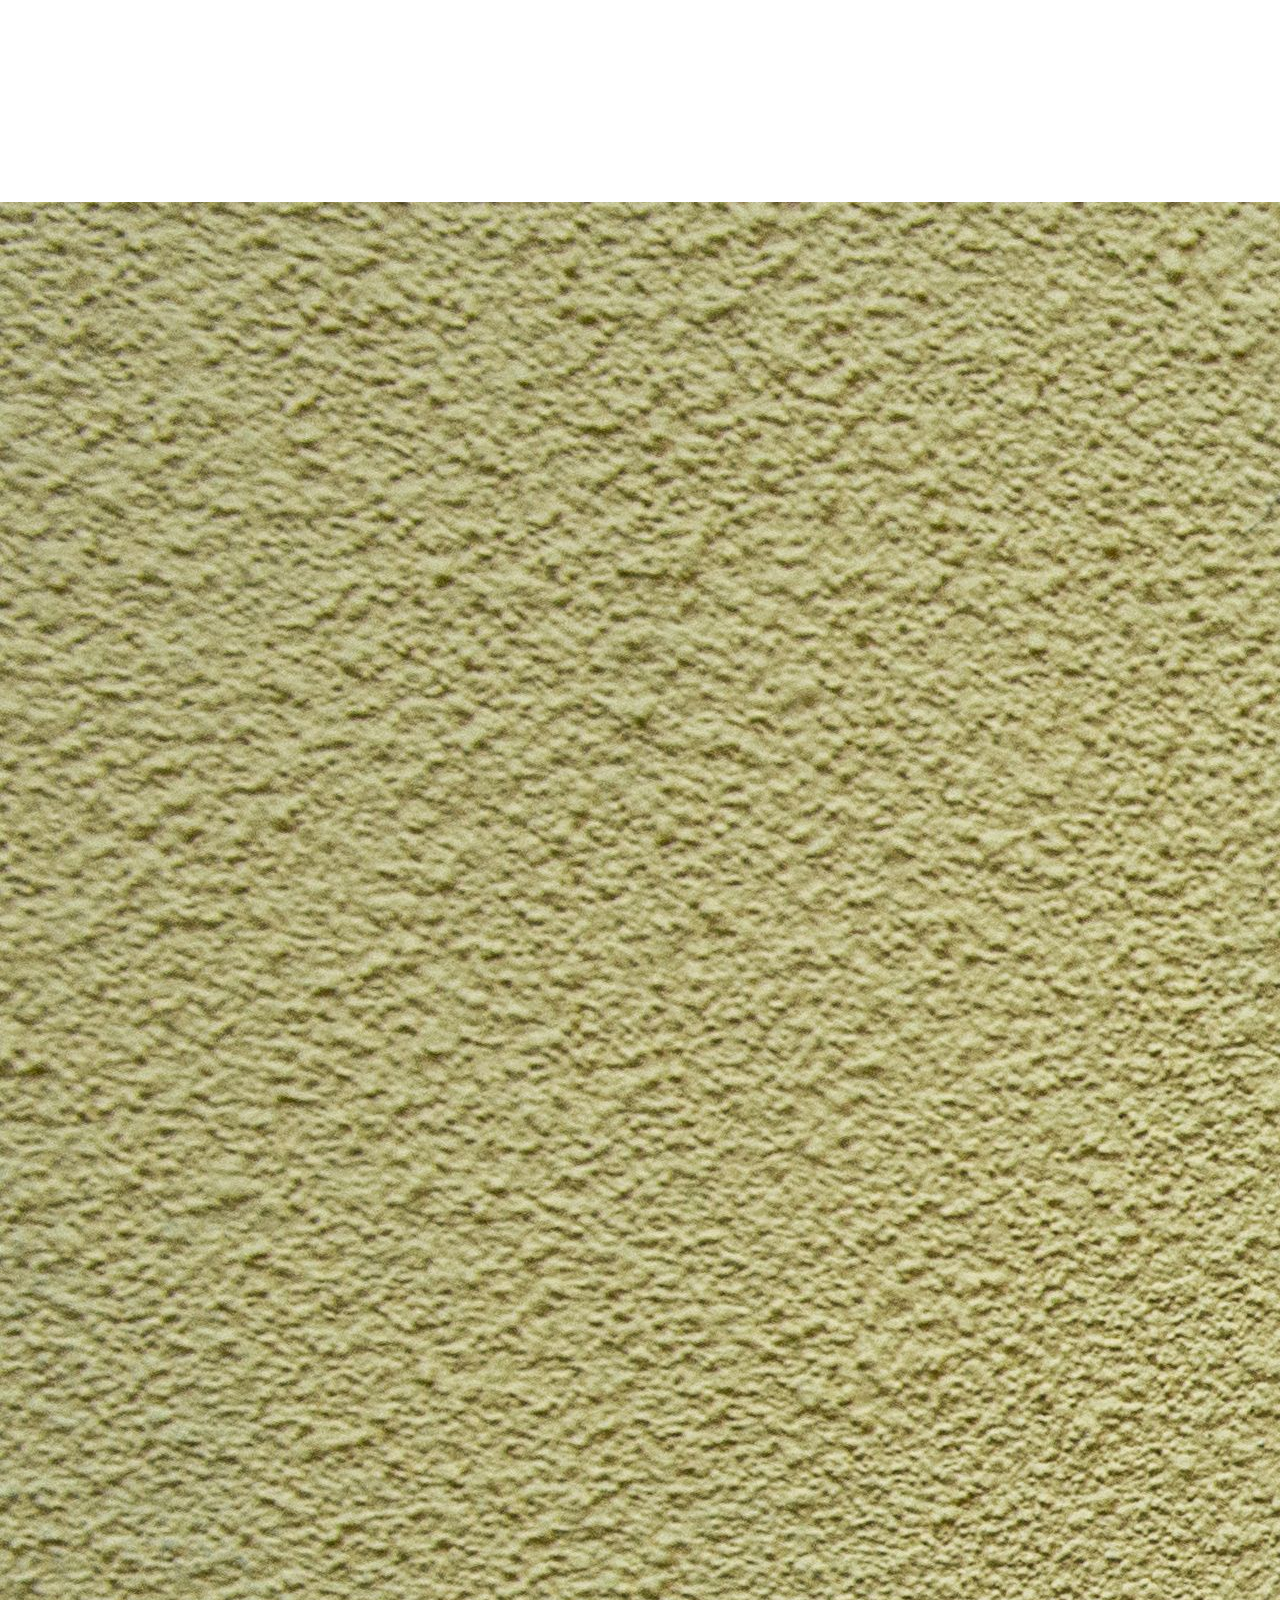
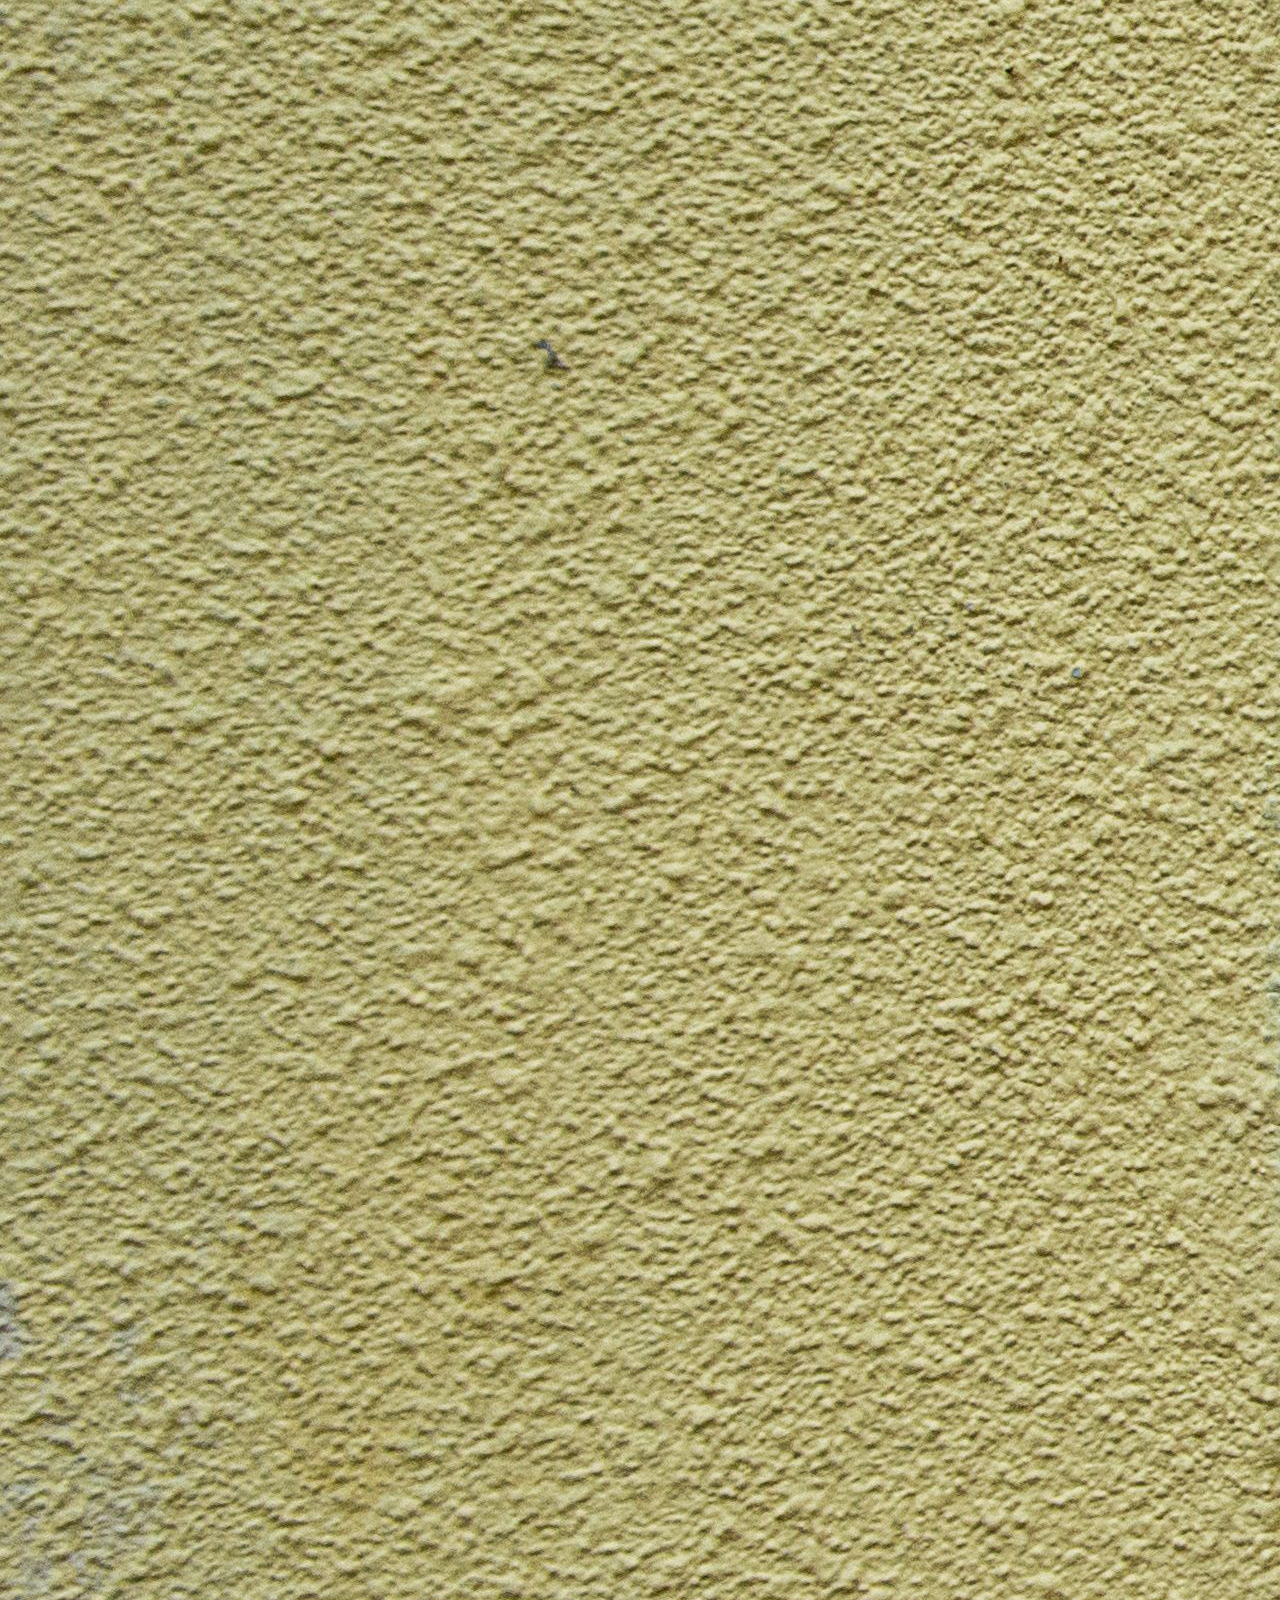
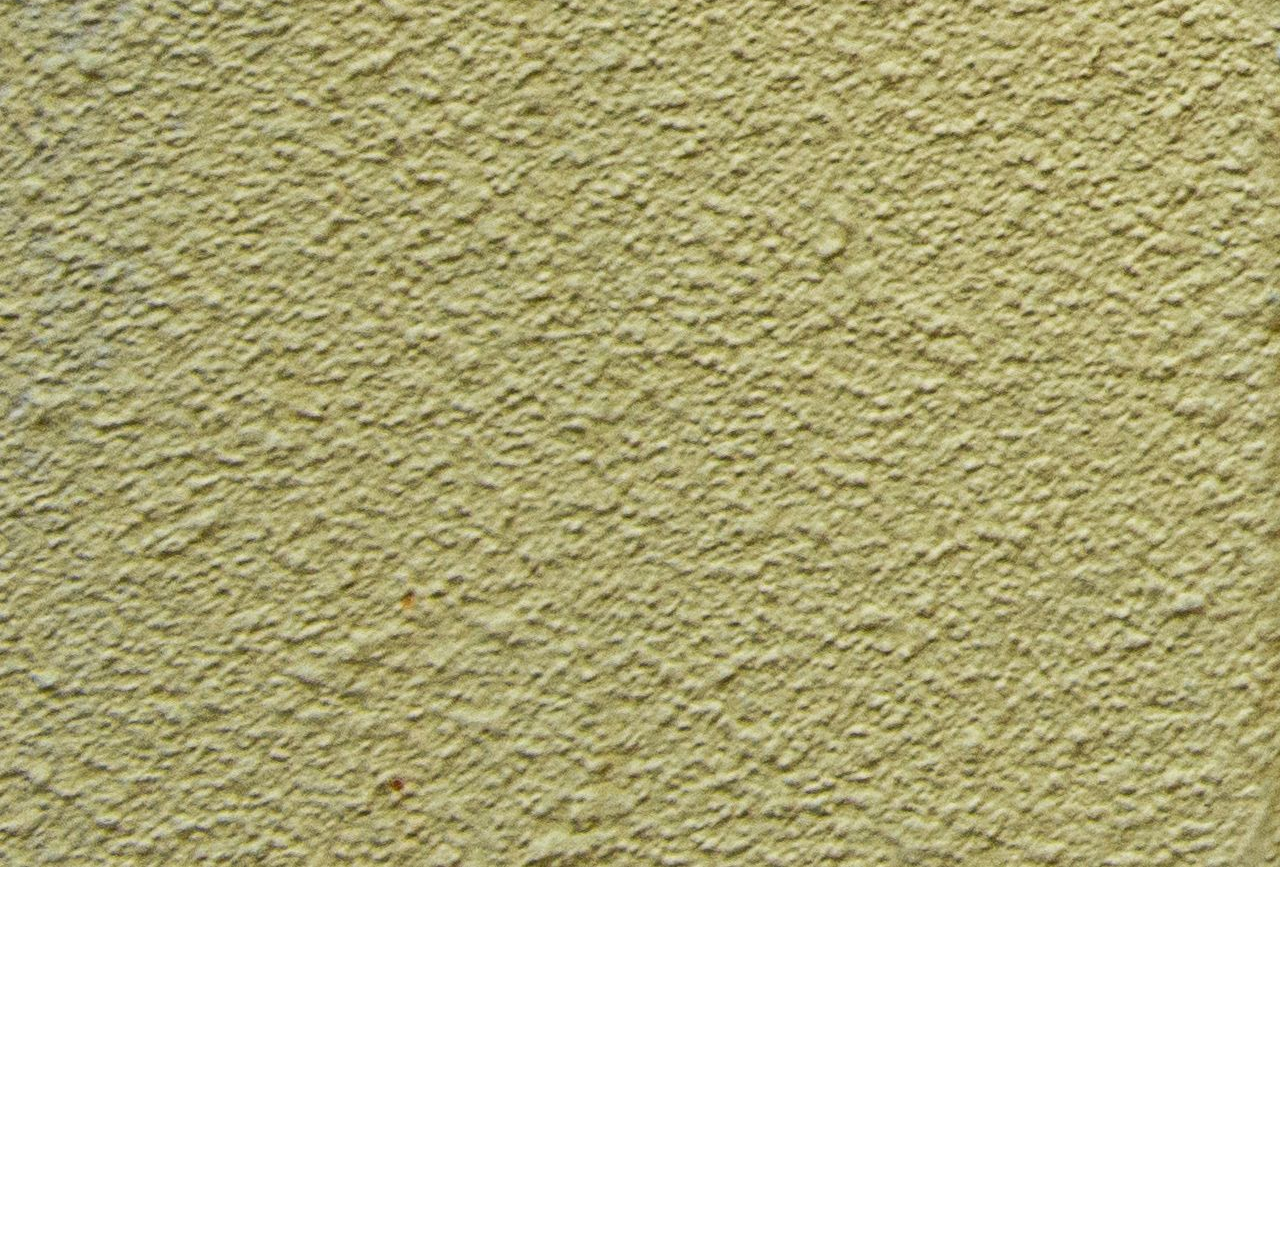
==== About-us/about.html @ ce0587de "Add files via upload" ====
<!DOCTYPE html>
<html lang="ar" dir="rtl">
<head>
  <link rel="stylesheet" href="../Home/style.css">
  <link rel="preconnect" href="https://fonts.googleapis.com">
<link rel="preconnect" href="https://fonts.gstatic.com" crossorigin>
<link href="https://fonts.googleapis.com/css2?family=Cairo:wght@200..1000&display=swap" rel="stylesheet">
  <meta charset="UTF-8">
  <meta name="viewport" content="width=device-width, initial-scale=1.0">
  <title>About - premix</title>
<meta name="description" content="شركة بريميكس لمواد البناء والدهانات الحديثة - متخصصون في توريد وتصنيع الدهانات الأسمنتية والأكريليك ومواد البناء في 6 أكتوبر، الجيزة، مصر. Premix Egypt for modern paints and construction materials.">

<meta name="keywords" content="Premix Egypt, بريميكس مصر, شركة بريميكس, لريميكس, دريميكس, بريميكس, الدهانات, الاسمنت, دهانات اسمنت, دهانات اكريليك, مبني, 6 اكتوبر, جيزة, مصر, موقع عربي, paints, cement, cementitious paints, acrylic paints, construction materials, building, 6th of october, giza, egypt, arabic website">

  
  <meta name="author" content="Premix Egypt">


  <meta property="og:title" content="Premix Egypt - Contact Form">
<meta property="og:description" content="شركة بريميكس لمواد البناء والدهانات الحديثة - 6 أكتوبر، الجيزة، مصر. Modern Paints & Construction Materials.">
  <meta property="og:type" content="website">
  <meta property="og:url" content="https://premixegypt.onrender.com">
</head>
<body>
  <header class="head-section">
    <div class="left-section">
      <nav class="header-nav">
        <a class="premix-anchor" href="../Home/Index.html">بريميكس</a>
      </nav>
    </div>
    <div class="right-section">
      <nav class="header-nav">
        <a href="../Home/Index.html">الرئيسية</a>
        <a href="../About-us/about.html" class="active">عن بريميكس</a>
        <a href="../Contact us/contact-us.html">تواصل معنا</a>
      </nav>
    </div>
  </header>
  <main>
    <section>
      <figure class="about-us-figure">
      <figcaption>
      <p class="about-title">عن بريميكس ايجيبت</p>
      <p class="about-caption">تأسست شركة بريمكس إيجيبت في عام 2005 كشركة توصية
 بسيطة رائدة في مجال تصنيع مواد البناء والدهانات المتطورة.
      </p>
      <p class="about-caption">
 على مدار ما يقرب من عشرين عاماً، التزمت الشركة بتقديم أعلى معايير الجودة والابتكار في سوق مواد البناء 
المصري والإقليمي.
      </p>
      <p class="about-caption">
نحن نتميز بتقديم حلول متكاملة تشمل تصنيع وتوريد المنتجات الأسمنتية سابقة الخلط، بالإضافة إلى الدهانات المائية الأكريليك عالية الجودة والمناسبة للتطبيقات الداخلية والخارجية.</p>
      </figcaption>
      <img src="pexels-about-us-background.jpg" class="about-us-background" alt="صورة لمبني اصفر مع ماسورة">
      </figure>
    </section>

        <section>
      <figure class="our-vision-figure">
      <figcaption>
      <p class="our-vision-title">رؤيتنا</p>
      <p class="our-vision-caption">
        أن نكون الشريك الأكثر إلهامًا وموثوقية في قطاع مواد البناء والدهانات، 
من خلال تطوير منتجات مستدامة ومتطورة تساهم في بناء مستقبل المعمار المصري الحديث وتلبي أقصى تطلعات عملائنا.
      </p>
      </figcaption>
      </figure>
    </section>

    <section>
      <figure class="our-message-figure">
      <figcaption>
      <p class="our-message-title">رسالتنا</p>
      <p class="our-message-caption">
        تقديم منتجات حلول بناء ودهانات تتميز بأعلى درجات الكفاءة والمتانة، مع الالتزام التام بالمعايير القياسية العالمية والمحلية، لدعم المشاريع القومية والعمرانية وتوفير قيمة مضافة لكل شريك ونشاط نتعامل معه.

      </p>
      </figcaption>
      </figure>
    </section>


  </main>
  <footer>
  <section class="section-container">
    <section class="footer-number">
      <p class="number-p">الرقم</p>
      <a class="number" href="tel:01011321637">01011321637</a>
      <a class="number" href="tel:01011242465">01011242465</a>
    </section>
    
        <section class="footer-link">
      <p class="link-p">الروابط</p>
      <a href="../About-us/about.html">تواصل معنا</a>
      <a href="../About-us/about.html">عن بريميكس</a>
    </section>
  </section>
  <p class="copyright-p">جميع الحقوق محفوظة @ 2026</p>
</footer>
</body>
</html>
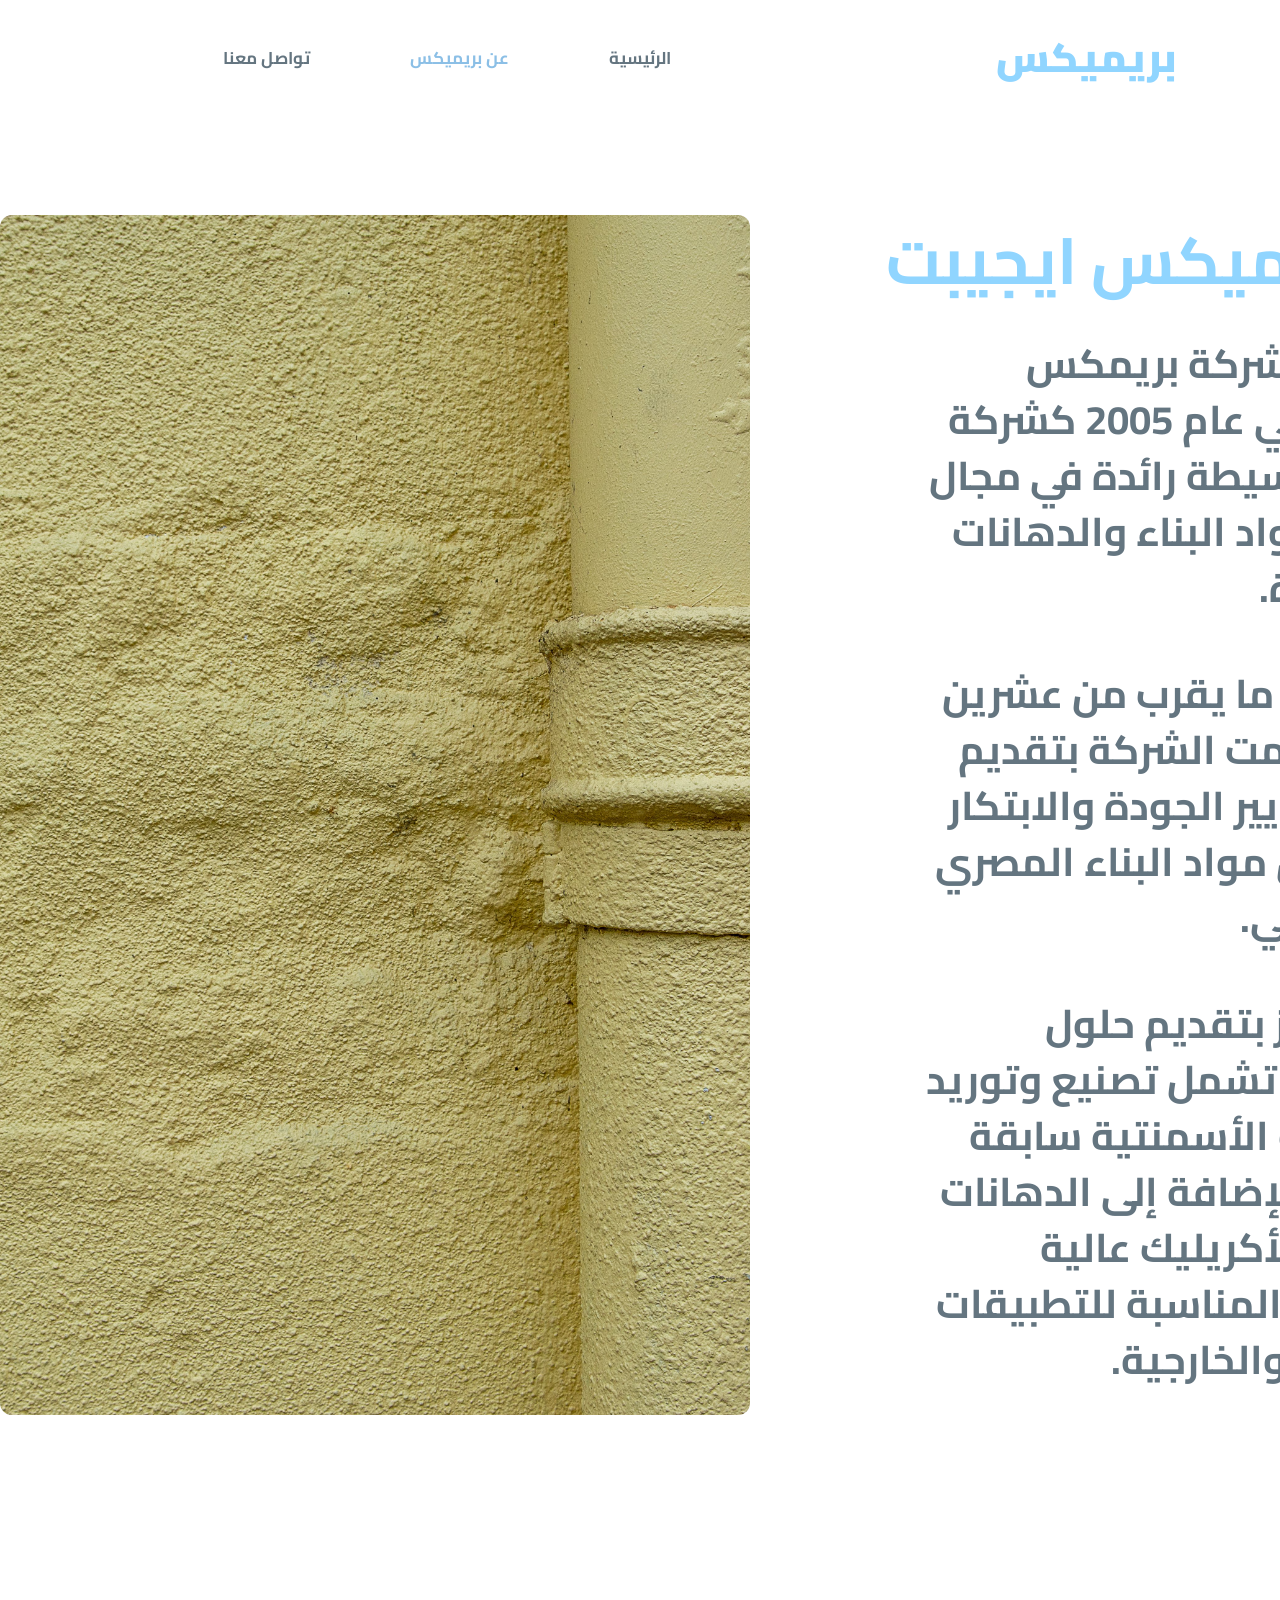
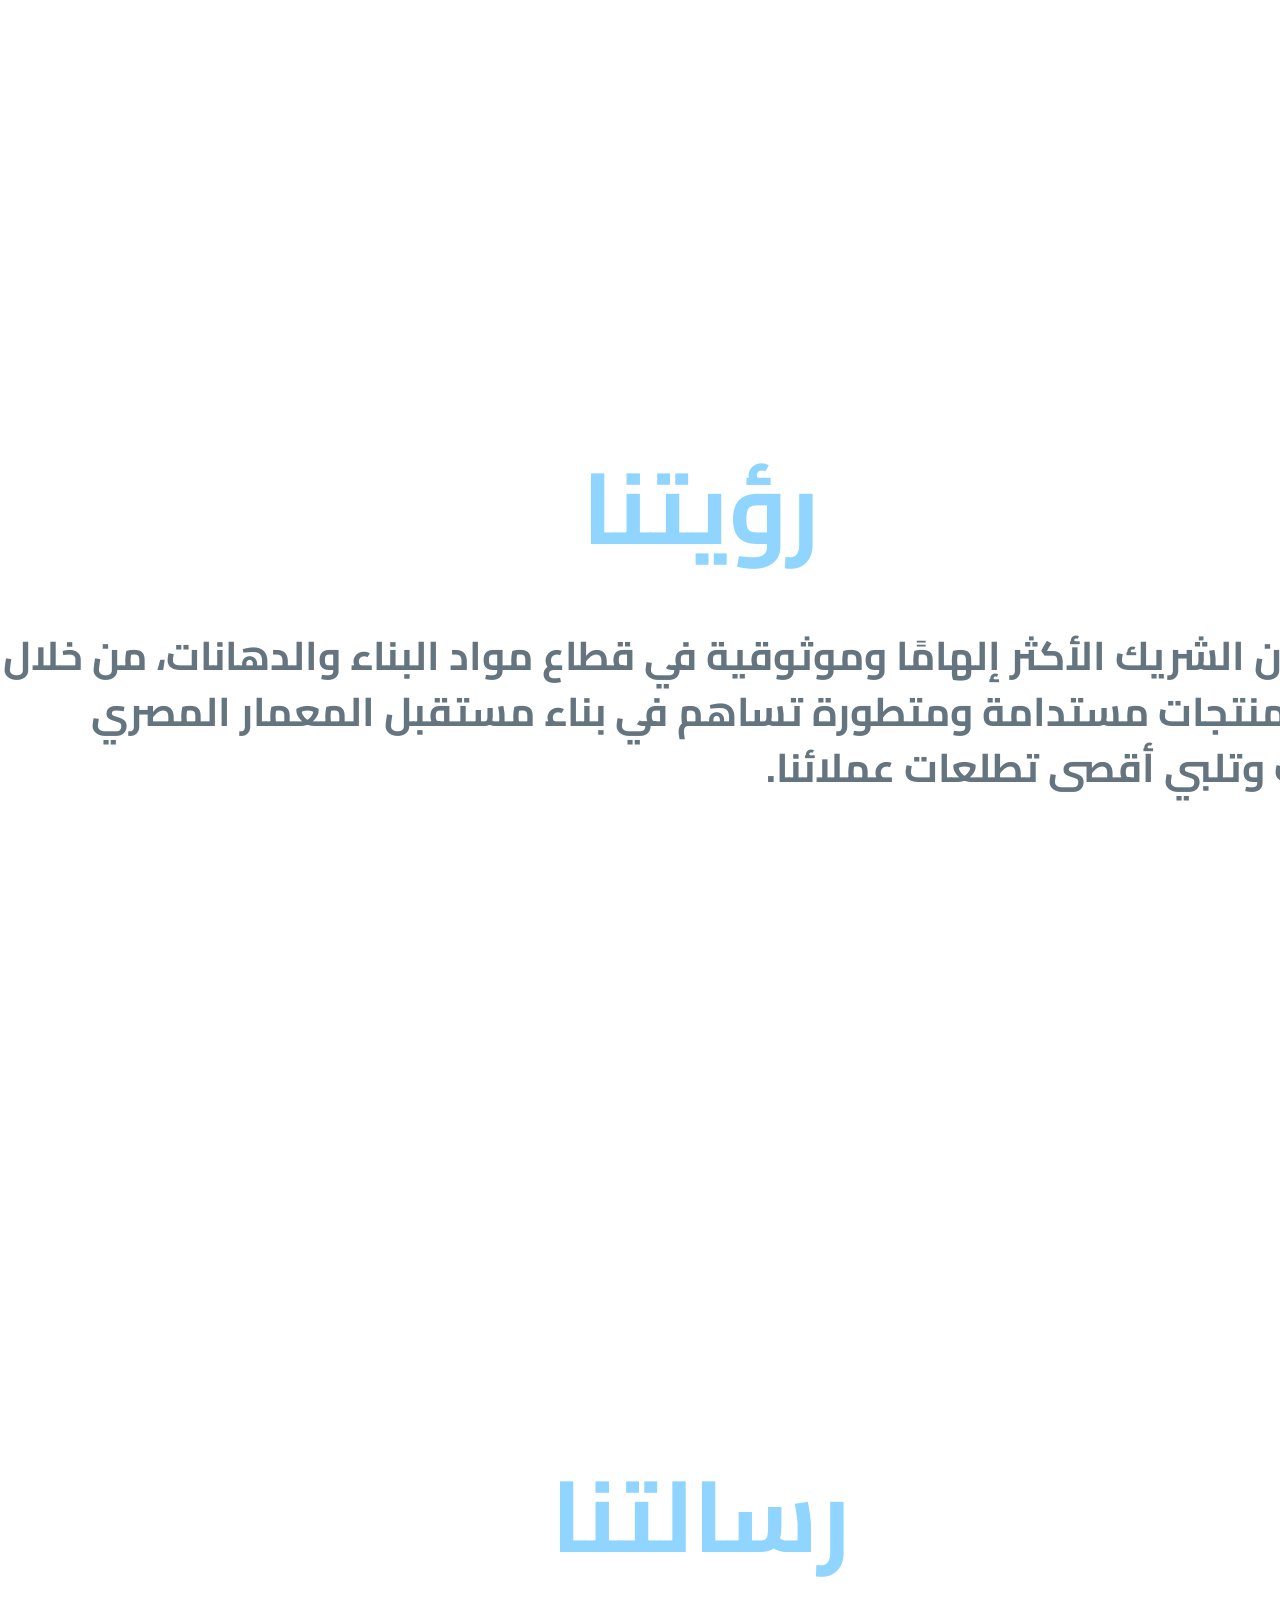
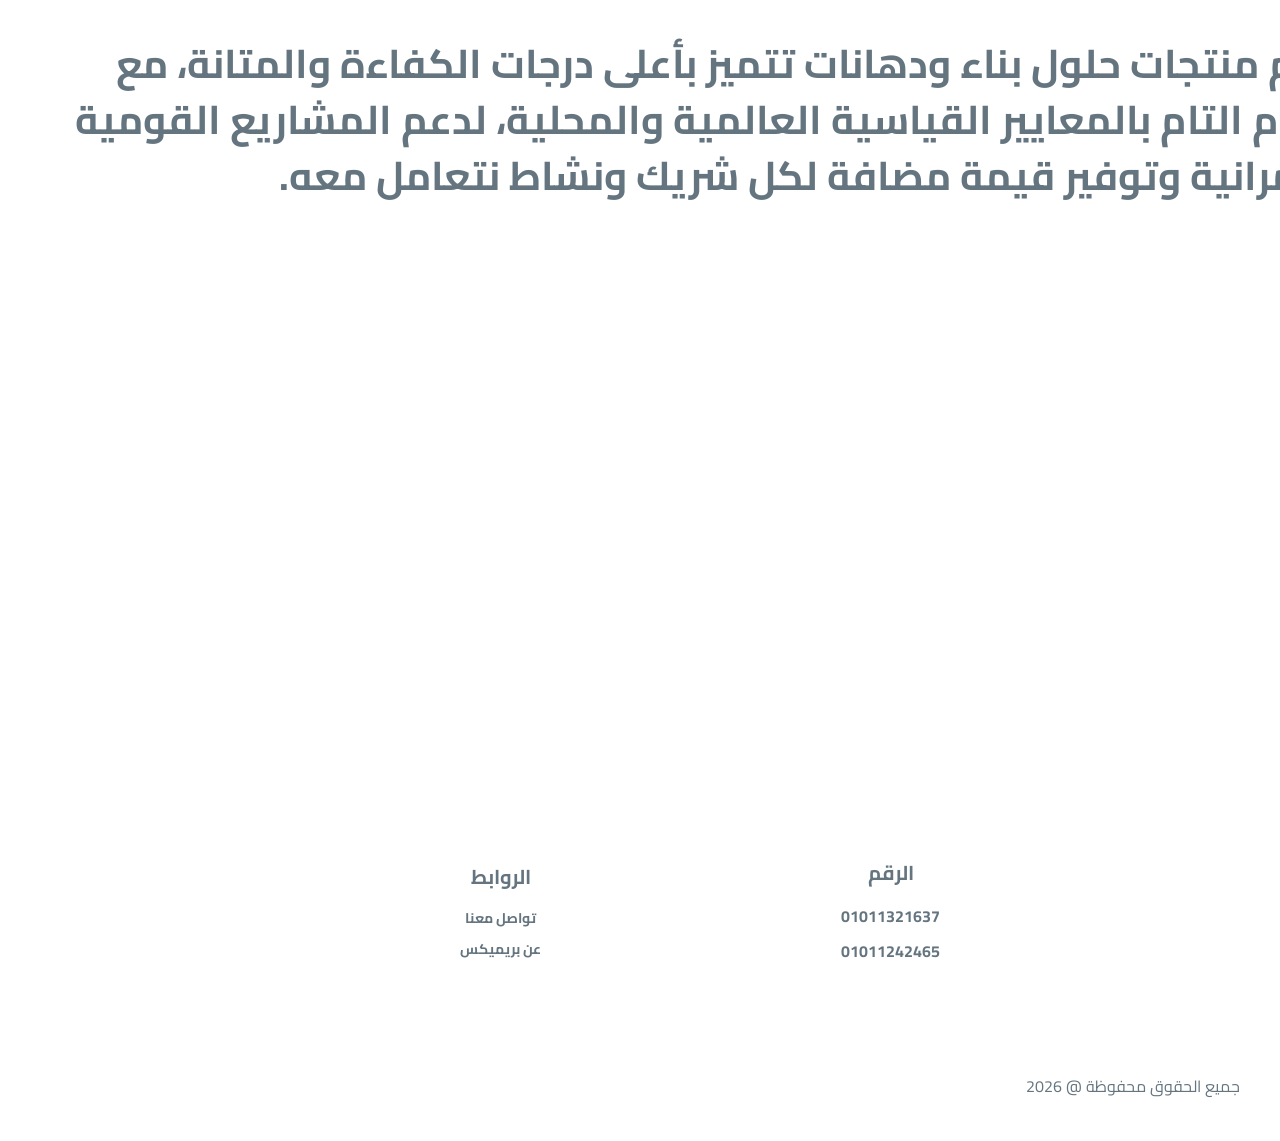
==== commit 3489061f: "Fix HTML encoding issues in about.html" ====
--- a/About-us/about.html
+++ b/About-us/about.html
@@ -1,7 +1,7 @@
 <!DOCTYPE html>
 <html lang="ar" dir="rtl">
 <head>
-  <link rel="stylesheet" href="../Home/style.css">
+  <link rel="stylesheet" href="../style.css">
   <link rel="preconnect" href="https://fonts.googleapis.com">
 <link rel="preconnect" href="https://fonts.gstatic.com" crossorigin>
 <link href="https://fonts.googleapis.com/css2?family=Cairo:wght@200..1000&display=swap" rel="stylesheet">
--- a/style.css
+++ b/style.css
@@ -0,0 +1,355 @@
+body{
+  margin: 0;
+  padding: 0;
+font-family: cairo;
+}
+
+*{
+  margin: 0;
+  padding: 0;
+  box-sizing: border-box;
+}
+
+.head-section{
+  width: 100%;
+  min-width: 800px;
+  display: flex;
+  flex-direction: row;
+  justify-content: space-around;
+  align-items: center;
+  padding-top: 20px;
+  padding-bottom: 20px;
+}
+
+.header-nav{
+  display: flex;
+  flex-direction: row;
+  gap: 100px;
+}
+
+a{
+color:   #647580; 
+text-decoration: none;
+font-size: 17px;
+font-weight: bold;
+}
+
+a:hover{
+ opacity: 0.7;
+}
+
+.active{
+   color: #8BBFE6;
+}
+
+.premix-anchor{
+  color: #90D5FF;
+  font-weight: 900;
+  font-size: 40px;
+}
+
+main{
+  display: flex;
+  flex-direction: column;
+}
+
+.top-title{
+  margin-top: 100px;
+  display: flex;
+  flex-direction: column;
+  align-items: center;
+  justify-content: center;
+  color: #647580;
+  gap: 20px;
+}
+
+.top-text{
+  font-weight: bold;
+  font-size: 50px;
+}
+
+.middle-text{
+  font-weight: 500;
+  font-size: 30px;
+  margin-bottom: 100px;
+}
+
+.bottom-text{
+  font-size: 60px;
+  font-weight: bold;
+  margin-bottom: 50px;
+}
+
+.card-section{
+  display: grid;
+  row-gap: 100px;
+
+}
+
+.card-section img {
+  min-width: 250px;
+  min-height: 250px;
+  object-fit: cover;
+  width: 750px;
+  height: 500px;
+  border-radius: 12px;
+}
+
+figure{
+  margin: 0;
+  padding: 0;
+  display: flex;
+  flex-direction: row;
+  align-items: center;
+  justify-content: center;
+  gap: 200px;
+  
+}
+
+
+figcaption{
+  display: flex;
+  flex-direction: column;
+  justify-content: center;
+  align-items: center;
+  margin: 0;
+  color: #647580;
+  width: 450px;
+  height: auto;
+  font-size:  64px;
+  font-weight: bold;
+  line-height: 1.4;
+
+}
+  
+.whatsapp-link{
+display: flex;
+flex-direction: row;
+align-items: center;
+justify-content: center;
+font-size: 40px;
+margin-top: 450px;
+margin-bottom: 100px;
+background-color: white;
+cursor: pointer;
+}
+
+
+.whatsapp-icon{
+  display: flex;
+flex-direction: row;
+align-items: center;
+justify-content: center;
+  width: 75px;
+  height: 75px;
+  object-fit: cover;
+  border-radius: 2px;
+  margin-left: 10px;
+}
+
+.section-container{
+  display: flex;
+  flex-direction: row;
+  align-items: center;
+  justify-content: center;
+  margin-top: 100px;
+  gap: 300px;
+  margin-bottom: 100px;
+}
+
+.footer-link, .footer-number{
+  display: flex;
+  flex-direction: column;
+  align-items: center;
+}
+
+.link-p , .number-p{
+  margin-bottom: 10px;
+  font-weight: bold;
+  font-size: 20px;
+}
+
+footer p {
+  font-size: 16px;
+  
+  color: #647580;
+}
+
+footer a {
+  text-decoration: none;
+  font-size: 14px;
+  margin-bottom: 5px;
+}
+
+.number{
+  margin-bottom: 5px;
+  font-size: 16px;
+  font-weight: 700;
+}
+
+.copyright-p{
+  color: #647580;
+  display: flex;
+  flex-direction: row;
+  align-items: center; 
+  margin-right: 100px;     
+  margin-left: 0;          
+  margin-bottom: 40px
+}
+
+.about-us-background{
+  width: 750px;
+  height: 1200px;
+  object-fit: cover;
+  margin-top: 100px;
+  display: flex;
+  align-items: center;
+  color: #647580;
+  border-radius: 12px;
+}
+
+
+
+.about-title, .our-vision-title, .our-message-title{
+  display: flex;
+  align-items: center;
+  justify-content: center;
+  margin-top: 100px;
+  color: #90D5FF;
+  font-size: 65px;
+  width: 700px;
+  margin-bottom: 30px;
+}
+
+.our-vision-title, .our-message-title {
+  font-size: 100px;
+  margin-bottom: 50px;
+}
+
+.about-us-figure, .our-vision-figure, .our-message-figure{
+  display: flex;
+  align-items: start;
+  justify-content: center;
+  margin-bottom: 500px;
+}
+
+.about-caption{
+  display: flex;
+  align-items: center;
+  justify-content: center;
+  color: #647580;
+ width: 519px;
+  font-size: 40px;
+  font-weight: bold;
+  margin-bottom: 50px;
+}
+
+.our-vision-caption{
+  display: flex;
+  align-items: center;
+  justify-content: center;
+  color: #647580;
+  width: 1394px;
+  font-size: 40px;
+  font-weight: bold;
+  margin-bottom: 50px;
+}
+
+.our-message-caption{
+  display: flex;
+  align-items: center;
+  justify-content: center;
+  color: #647580;
+  width: 1350px;
+  font-size: 40px;
+  font-weight: bold;
+  margin-bottom: 50px;
+}
+
+.contact-us-section{
+  display: flex;
+  flex-direction: column;
+  align-items: center;
+  justify-content: center;
+}
+
+.contact-us-title{
+  margin-top: 250px;
+  color: #90D5FF;
+  font-weight: 700;
+  font-size: 100px;
+  width: 700px;
+  margin-bottom: 50px;
+}
+
+.name-input, .email-input{
+  font-size: 30px;
+  font-family: cairo;
+  font-weight: bold;
+  color: #647580;
+  border-color: #647580;
+  border-width: 2px;
+  border-style: solid;
+  width: 1305px;
+  height: 90px;
+  padding-right: 50px;
+}
+
+.form-section{
+  display: flex;
+  flex-direction: column;
+  align-items: center;
+  justify-content: center;
+  gap: 50px;
+}
+
+.subject-input{
+  font-size: 30px;
+  font-family: cairo;
+  font-weight: bold;
+  color: #647580;
+  border-color: #647580;
+  border-width: 2px;
+  border-style: solid;
+  width: 1305px;
+  padding-top: 15px;
+  padding-right: 50px;
+  padding-bottom: 500px;
+}
+
+.submit-button{
+  font-size: 30px;
+  font-family: cairo;
+  font-weight: bold;
+  border: none;
+  border-radius: 10px;
+  color: white;
+  background-color: #647580;
+  width: 300px;
+  height: 65px;
+  cursor: pointer;
+}
+
+.submit-button:hover{
+  opacity: 0.8;
+}
+
+.submit-button:active{
+  opacity: 0.5;
+}
+
+.is-hidden{
+  display: none;
+}
+
+.is-visible{
+  display: block;
+  color: #647580;
+  font-size: 30px;
+  font-weight: bold;
+}
+
+.is-disabled {
+  cursor: not-allowed;
+  pointer-events: none; /* يمنع أي كليكات نهائياً */
+}
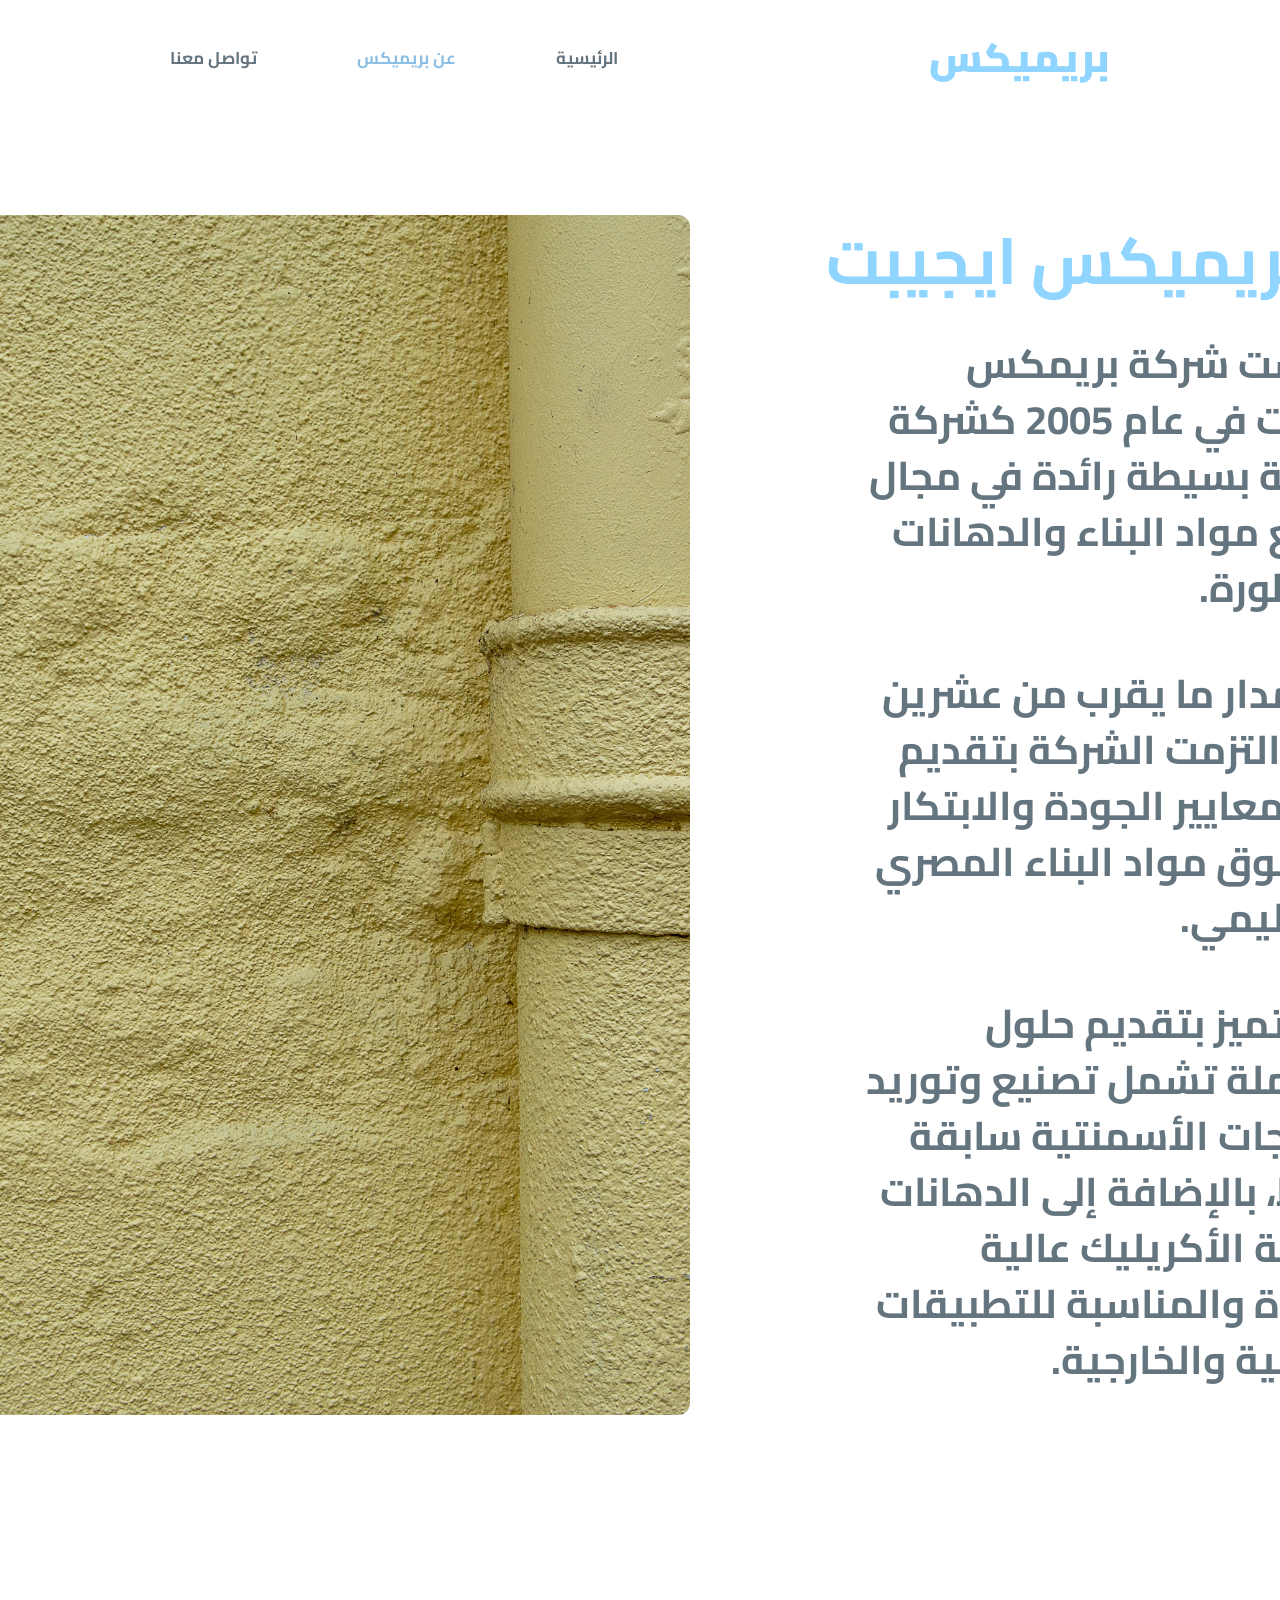
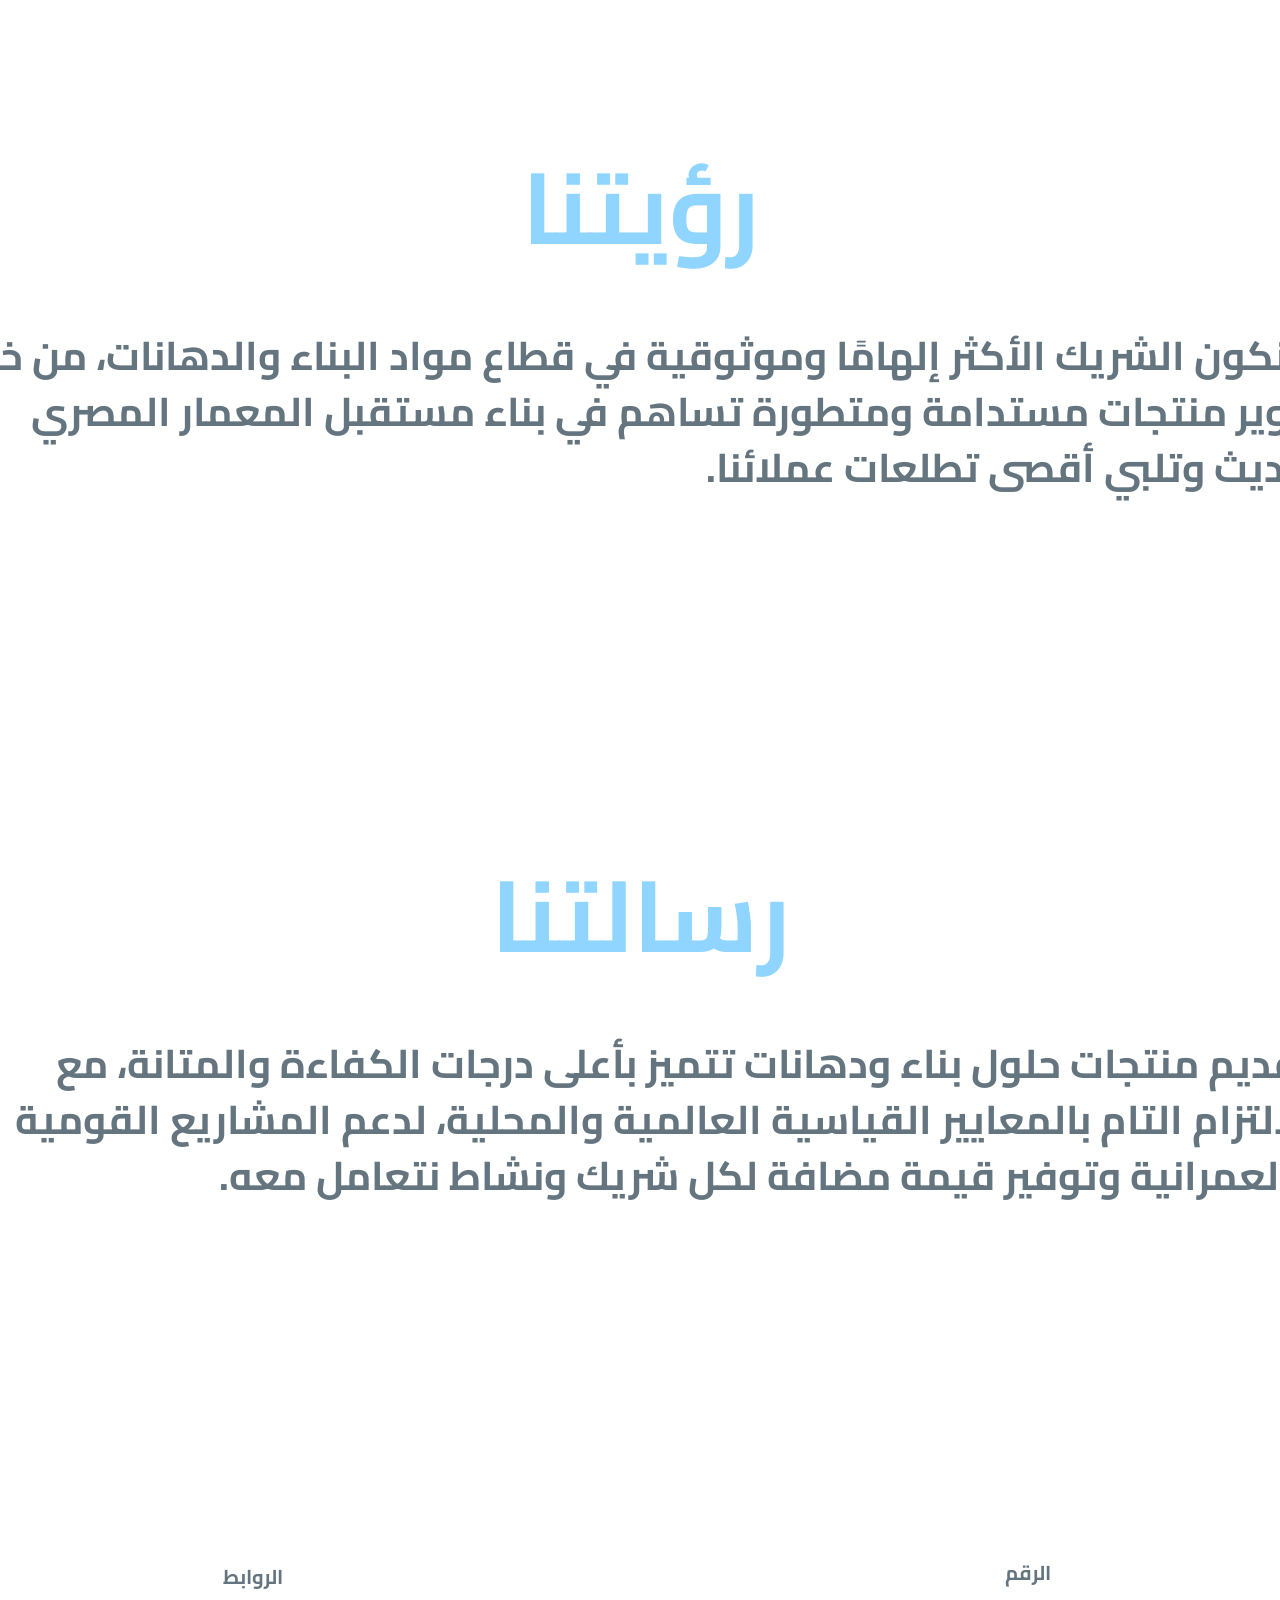
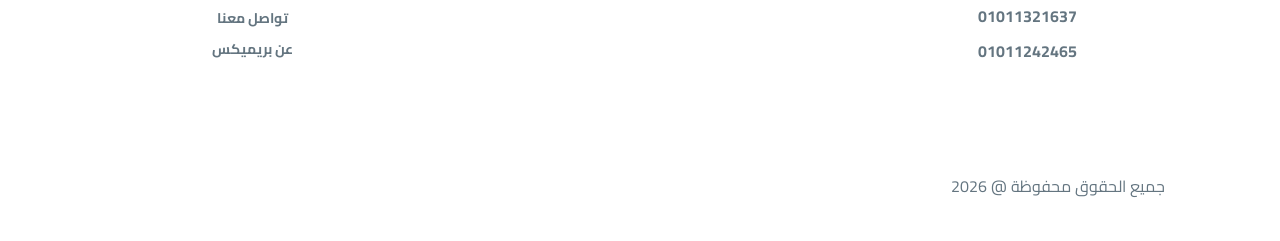
==== commit 4dedaf6d: "Add files via upload" ====
--- a/About-us/about.html
+++ b/About-us/about.html
@@ -25,15 +25,32 @@
   <header class="head-section">
     <div class="left-section">
       <nav class="header-nav">
-        <a class="premix-anchor" href="../Home/Index.html">بريميكس</a>
+        <a class="premix-anchor" href="../index.html">بريميكس</a>
       </nav>
     </div>
     <div class="right-section">
-      <nav class="header-nav">
-        <a href="../Home/Index.html">الرئيسية</a>
-        <a href="../About-us/about.html" class="active">عن بريميكس</a>
+      <nav class="headers-link">
+        <a href="../index.html">الرئيسية</a>
+        <a href="about.html" class="active">عن بريميكس</a>
         <a href="../Contact us/contact-us.html">تواصل معنا</a>
       </nav>
+
+      <nav class="hamburger-link">
+        <button class="hamburger-btn js-hamburger-btn">
+        <img class="hamburger-icon" src="../hamburger-menu.png">
+        </button>
+        </nav>
+      <nav class="sidebar js-sidebar">
+        <div class="close-section">
+        <button class="close-btn js-close-btn">&times;</button>
+        </div>
+        <div class="links-section">
+        <a href="../index.html">الرئيسية</a>
+        <a href="about.html" class="active">عن بريميكس</a>
+        <a href="../Contact us/contact-us.html">تواصل معنا</a>
+        </div>
+      </nav>
+
     </div>
   </header>
   <main>
@@ -91,12 +108,13 @@
     
         <section class="footer-link">
       <p class="link-p">الروابط</p>
-      <a href="../About-us/about.html">تواصل معنا</a>
-      <a href="../About-us/about.html">عن بريميكس</a>
+      <a href="../Contact us/contact-us.html">تواصل معنا</a>
+      <a href="about.html">عن بريميكس</a>
     </section>
   </section>
   <p class="copyright-p">جميع الحقوق محفوظة @ 2026</p>
 </footer>
+<script src="../toggle-menu.js"></script>
 </body>
 </html>
 
--- a/style.css
+++ b/style.css
@@ -4,12 +4,52 @@
 font-family: cairo;
 }
 
+html, body {
+max-width: 100%;
+overflow-x: hidden;
+margin: 0;
+padding: 0;
+}
+
+body {
+padding-left: 15px;
+padding-right: 15px;
+}
 *{
   margin: 0;
   padding: 0;
   box-sizing: border-box;
 }
 
+img {
+  max-width: 100%;
+  height: auto;
+  display: block;
+}
+
+header, section, footer{
+  width: 100%;
+  max-width: auto;
+  margin-left: auto;
+  margin-right: auto;
+}
+
+.right-section {
+  display: flex;
+  flex-direction: row;
+  align-items: center;
+  gap: 50px;
+  
+}
+
+
+.headers-link {
+  margin: 0;
+  display: flex;
+  flex-direction: row;
+  align-items: center;
+  gap: 100px;
+}
 .head-section{
   width: 100%;
   min-width: 800px;
@@ -20,6 +60,7 @@
   padding-top: 20px;
   padding-bottom: 20px;
 }
+
 
 .header-nav{
   display: flex;
@@ -88,6 +129,7 @@
 
 .card-section img {
   min-width: 250px;
+  max-width: 100%;
   min-height: 250px;
   object-fit: cover;
   width: 750px;
@@ -230,7 +272,7 @@
   display: flex;
   align-items: start;
   justify-content: center;
-  margin-bottom: 500px;
+  margin-bottom: 200px;
 }
 
 .about-caption{
@@ -352,4 +394,248 @@
 .is-disabled {
   cursor: not-allowed;
   pointer-events: none; /* يمنع أي كليكات نهائياً */
+}
+
+.hamburger-link{
+  display: none;
+}
+
+.hamburger-icon{
+  display: none;
+}
+
+.sidebar{
+  display: none;
+}
+
+@media (max-width: 768px) {
+    
+    /* 1. إخفاء لينكات الكمبيوتر تماماً على الموبايل */
+    .headers-link {
+        display: none !important;
+    }
+
+    /* 2. إظهار زرار الهامبرغر */
+    .hamburger-link {
+        display: block !important;
+    }
+
+    .hamburger-icon {
+        display: block !important;
+        width: 25px;
+        height: 25px;
+    }
+
+
+    .sidebar {
+      display: flex;
+      flex-direction: row;
+      gap: 50px;
+      justify-content: center;
+        position: fixed;
+        top: 0;
+        right: 0px;
+        width: 260px;
+        height: 400px;
+        background-color: #ffffff;
+        box-shadow: -5px 0 15px rgba(0, 0, 0, 0.1);
+        display: flex;
+        flex-direction: column;
+        padding: 80px 20px;
+        gap: 20px;
+        z-index: 1000;
+        
+        /* السحر هنا: استخفاء السايدبار بره الشاشة حتى يتم فتحه */
+       transform: translateX(100%);
+        transition: transform 0.3s;
+    }
+
+    .links-section{
+      display: flex;
+      flex-direction: column;
+      gap: 50px;
+    }
+
+    .close-section{
+      display: flex;
+justify-content: center; 
+  margin-bottom: 50px; 
+    }
+
+    .close-btn{
+      background: none;
+      font-size: 70px;
+      color: #647580;
+      border: none;
+    }
+
+    /* الكلاس اللي الـ JavaScript هيفعله عشان يدخل السايدبار جوه الشاشة */
+    .open {
+        transform: translateX(0);
+    }
+
+  
+
+    .head-section {
+        min-width: 100% !important;
+        flex-direction: row-reverse;
+        justify-content: space-between;
+        align-items: center;
+        padding: 15px;
+    }
+
+    .header-nav {
+        gap: 20px !important; 
+        flex-wrap: wrap;
+        justify-content: center;
+    }
+
+    .name-input, .email-input, .subject-input {
+        width: 100% !important;
+        max-width: 100% !important;
+        padding-right: 15px !important;
+        font-size: 18px !important;
+        height: 60px !important;
+    }
+
+    .premix-anchor{
+        font-size: 22px !important;
+    }
+
+    .subject-input {
+        padding-bottom: 150px !important;
+    }
+
+    .card-section img, .about-us-background {
+        width: 100% !important;
+        height: auto !important;
+        min-width: auto !important;
+        min-height: auto !important;
+    }
+
+    .about-us-background{
+        display: none;
+        margin: 0;
+    }
+
+    figure {
+        flex-direction: column;
+        gap: 30px;
+    }
+
+    figcaption, .about-caption, .our-vision-caption, .our-message-caption {
+        width: 100% !important;
+        font-size: 18px !important;
+        text-align: center;
+        padding: 0 15px;
+    }
+
+    .about-title, .our-vision-title, .our-message-title, .contact-us-title {
+        width: 100% !important;
+        font-size: 28px !important;
+        text-align: center;
+        margin-top: 50px !important;
+    }
+
+    .section-container {
+        gap: 40px;
+        flex-direction: column;
+        margin-top: 50px;
+        margin-bottom: 50px;
+    }
+
+    .top-text {
+        font-size: 20px !important;
+        text-align: center;
+        padding: 0 10px;
+    }
+
+    .middle-text {
+        font-size: 15px !important;
+        text-align: center;
+        margin-bottom: 70px !important;
+    }
+
+    .bottom-text {
+        font-size: 30px !important;
+        text-align: center;
+    }
+
+    .whatsapp-link{
+        display: flex;
+        flex-direction: row;
+        align-items: center;
+        justify-content: center;
+        font-size: 20px;
+        margin-top: 450px;
+        margin-bottom: 100px;
+        background-color: white;
+        cursor: pointer;
+    }
+
+    .whatsapp-icon{
+        display: flex;
+        flex-direction: row;
+        align-items: center;
+        justify-content: center;
+        width: 30px;
+        height: 30px;
+        object-fit: cover;
+        border-radius: 2px;
+        margin-left: 10px;
+    }
+
+    .footer-link, .footer-number{
+        display: flex;
+        flex-direction: column;
+        align-items: center;
+    }
+
+    .link-p , .number-p{
+        margin-bottom: 10px;
+        font-weight: bold;
+        font-size: 20px;
+    }
+
+    footer p {
+        font-size: 16px;
+        color: #647580;
+    }
+
+    footer a {
+        text-decoration: none;
+        font-size: 14px;
+        margin-bottom: 5px;
+    }
+
+    .number{
+        margin-bottom: 5px;
+        font-size: 16px;
+        font-weight: 700;
+    }
+
+    .copyright-p{
+        font-size: 12px;
+    }
+
+    .is-visible{
+        display: block;
+        color: #647580;
+        font-size: 20px;
+        font-weight: bold;
+    }
+
+    .hamburger-btn {
+        background: none;
+        border: none;
+        padding: 0;
+        cursor: pointer;
+        display: flex;
+        align-items: center;
+        justify-content: center;
+    }
+
+    .hamburger-btn:hover {
+      opacity: 0.7;
+    }
 }
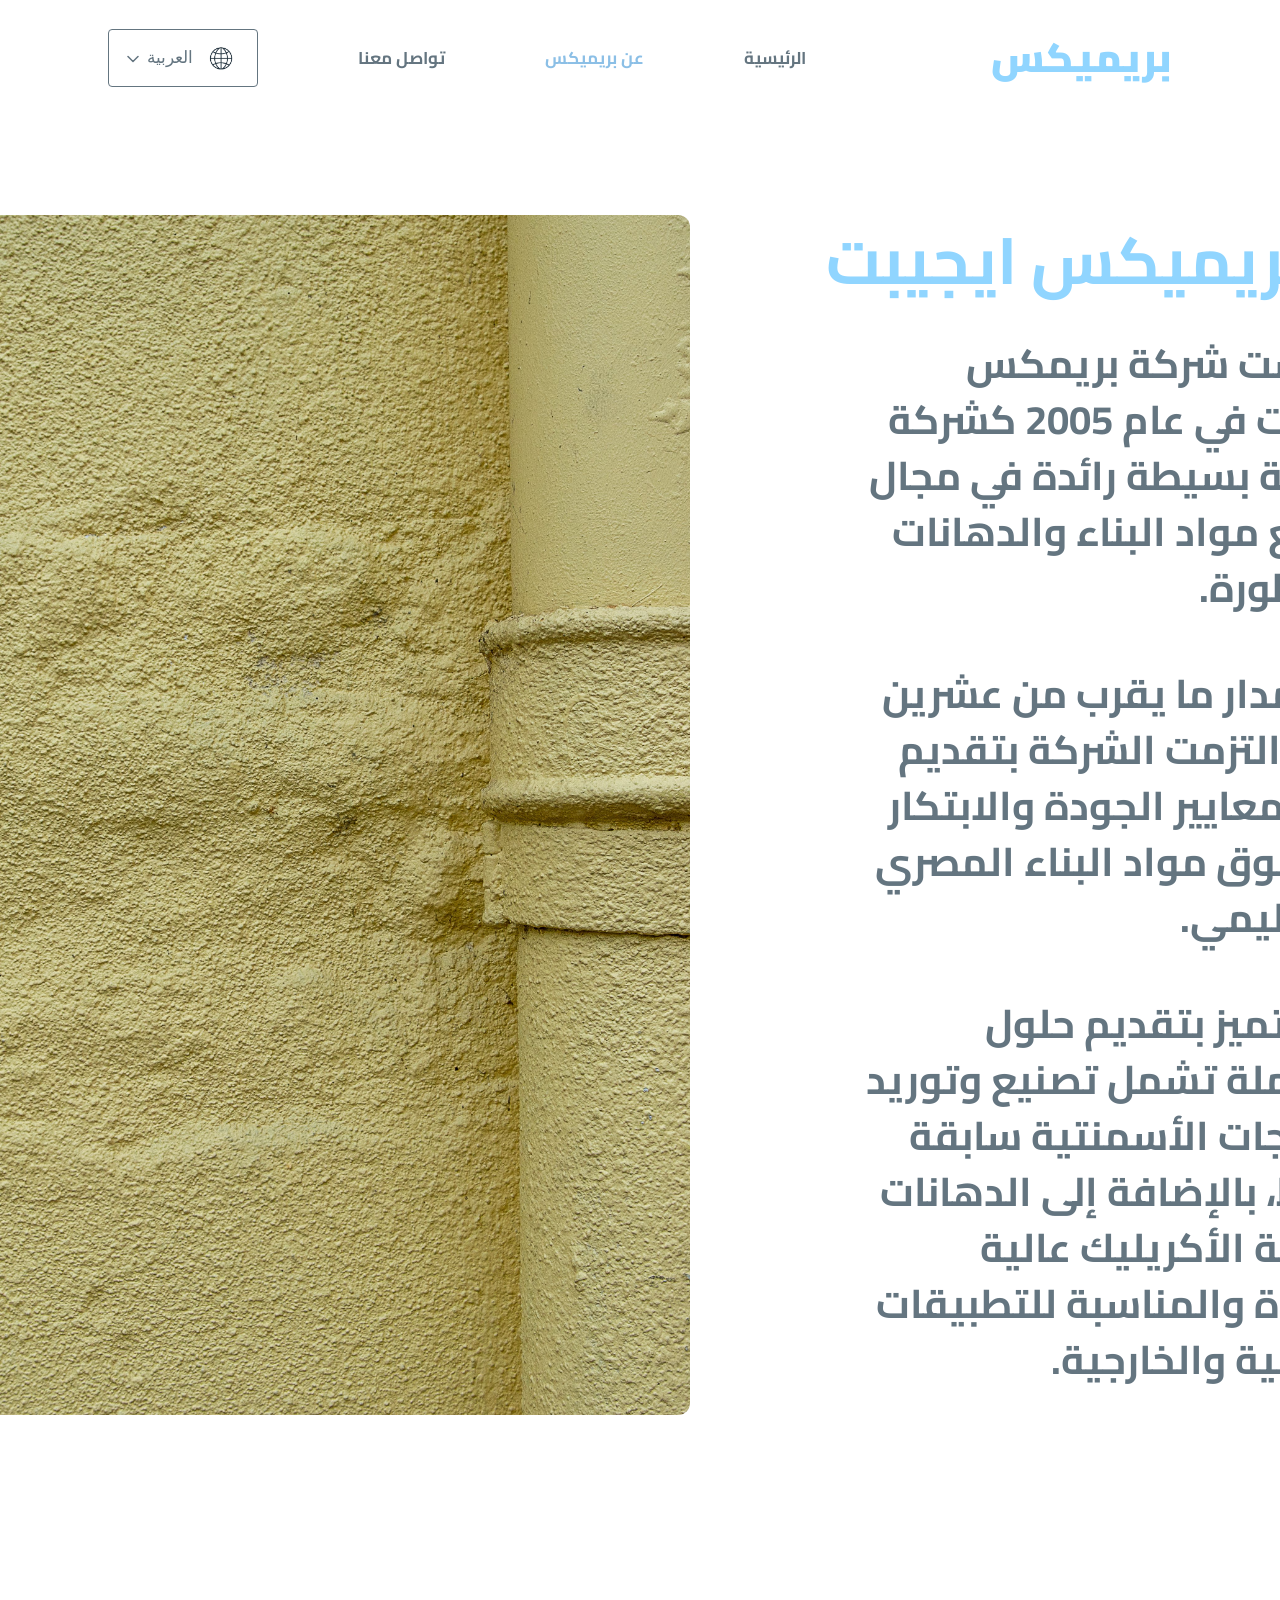
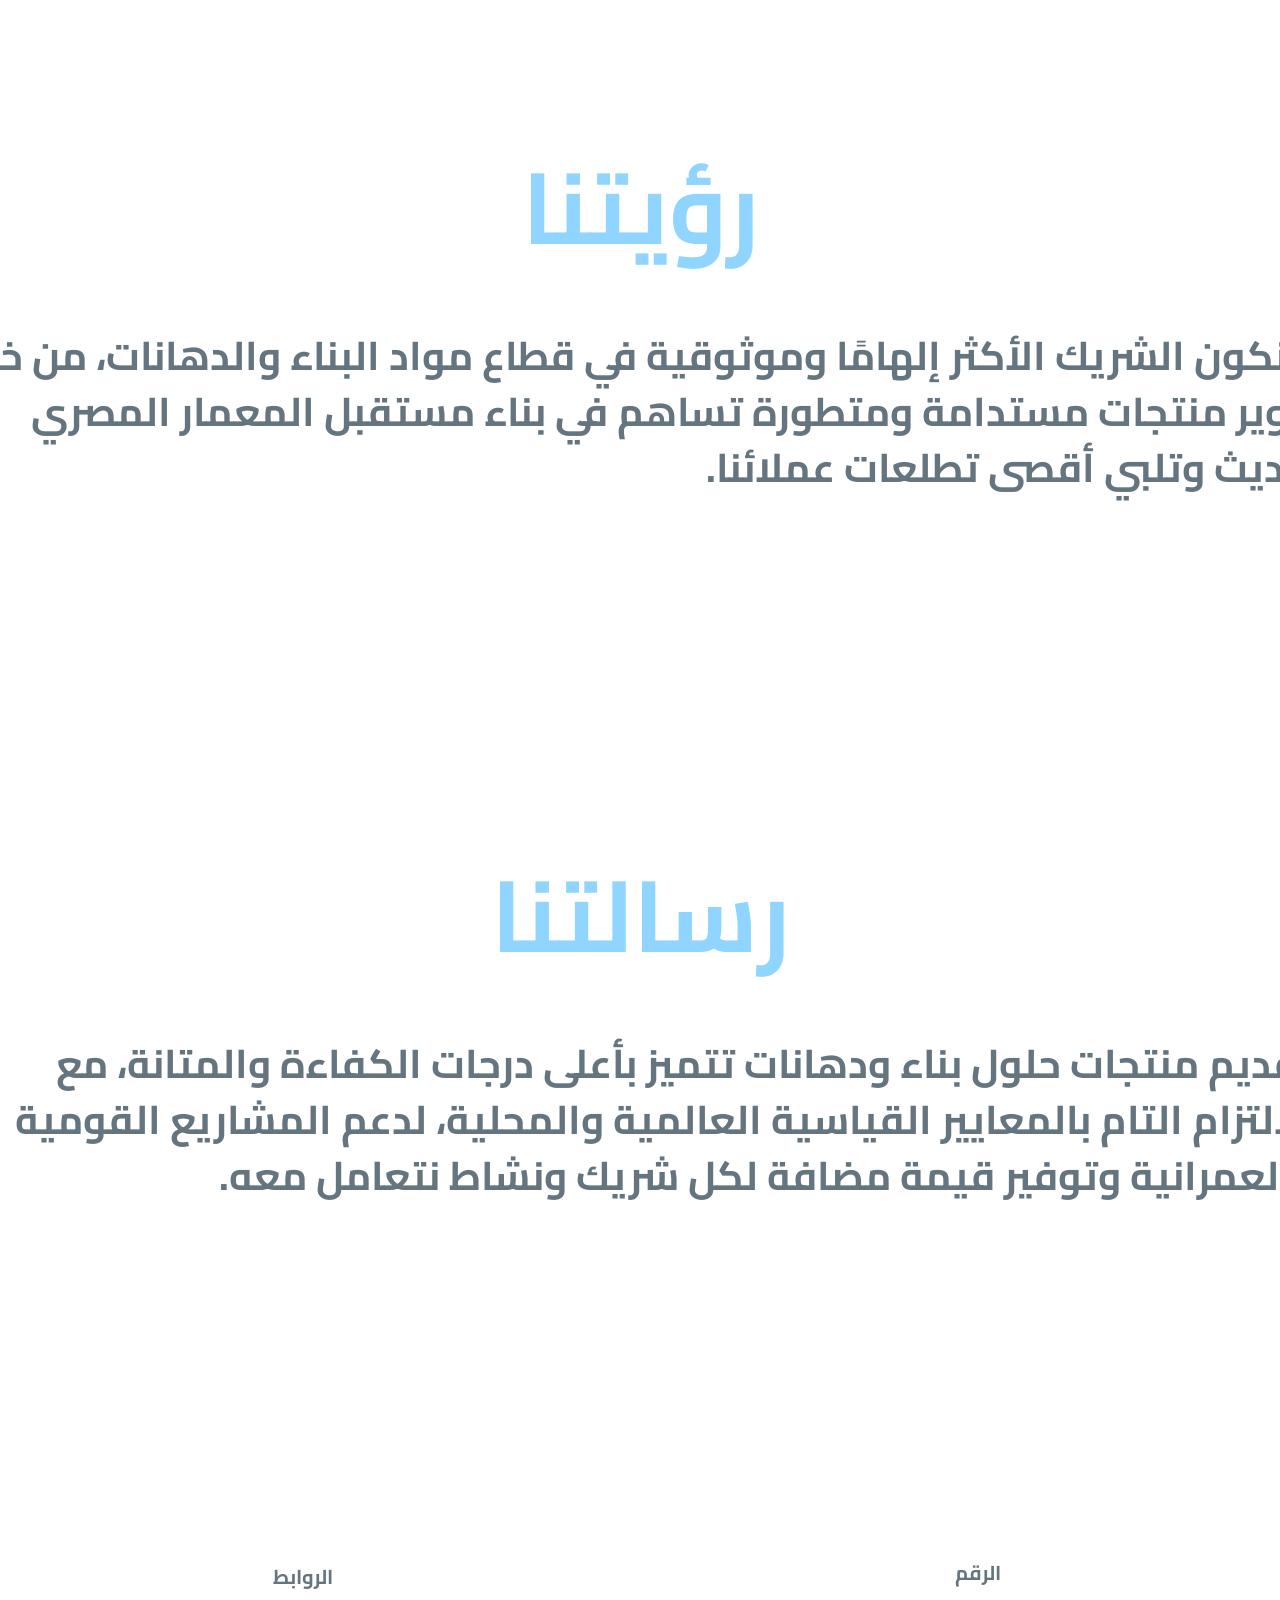
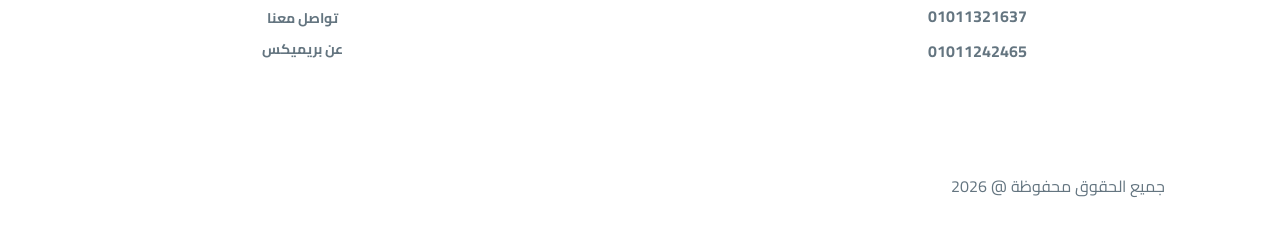
==== commit 563976f4: "Add files via upload" ====
--- a/About-us/about.html
+++ b/About-us/about.html
@@ -2,6 +2,7 @@
 <html lang="ar" dir="rtl">
 <head>
   <link rel="stylesheet" href="../style.css">
+  <link rel="stylesheet" href="../font-arabic.css">
   <link rel="preconnect" href="https://fonts.googleapis.com">
 <link rel="preconnect" href="https://fonts.gstatic.com" crossorigin>
 <link href="https://fonts.googleapis.com/css2?family=Cairo:wght@200..1000&display=swap" rel="stylesheet">
@@ -33,6 +34,21 @@
         <a href="../index.html">الرئيسية</a>
         <a href="about.html" class="active">عن بريميكس</a>
         <a href="../Contact us/contact-us.html">تواصل معنا</a>
+          <div class="lang-dropdown">
+          <button class="lang-btn">
+            <img class="net-img" src="../net.jpg">
+            <span class="current-lang-text">العربية</span>
+            <span class="arrow-symbol">
+              <svg class="arrow-icon" width="12" height="8" viewBox="0 0 12 8" fill="none" xmlns="http://www.w3.org/2000/svg">
+              <path d="M1 1.5L6 6.5L11 1.5" stroke="currentColor" stroke-width="1.5" stroke-linecap="round" stroke-linejoin="round"/>
+            </svg>
+            </span>
+          </button>
+          <div class="lang-menu">
+            <a class="lang-option active">العربية</a>
+            <a class="lang-option" href="../English/about.html">English</a>
+          </div>
+        </div>
       </nav>
 
       <nav class="hamburger-link">
@@ -48,6 +64,21 @@
         <a href="../index.html">الرئيسية</a>
         <a href="about.html" class="active">عن بريميكس</a>
         <a href="../Contact us/contact-us.html">تواصل معنا</a>
+        </div>
+        <div class="lang-dropdown-mobile">
+        <button class="lang-btn-mobile">
+          <img class="net-img" src="../net.jpg">
+          <span class="current-lang-text-mobile">العربية</span>
+          <span class="arrow-symbol">
+            <svg class="arrow-icon" width="12" height="8" viewBox="0 0 12 8" fill="none" xmlns="http://www.w3.org/2000/svg">
+  <path d="M1 1.5L6 6.5L11 1.5" stroke="currentColor" stroke-width="1.5" stroke-linecap="round" stroke-linejoin="round"/>
+</svg>
+            </span>
+          </button>
+          <div class="lang-menu-mobile">
+            <a class="lang-option active">العربية</a>
+            <a class="lang-option" href="../English/about.html">English</a>
+          </div>
         </div>
       </nav>
 
@@ -115,6 +146,7 @@
   <p class="copyright-p">جميع الحقوق محفوظة @ 2026</p>
 </footer>
 <script src="../toggle-menu.js"></script>
+<script src="../change-language.js"></script>
 </body>
 </html>
 
--- a/style.css
+++ b/style.css
@@ -1,7 +1,6 @@
 body{
   margin: 0;
   padding: 0;
-font-family: cairo;
 }
 
 html, body {
@@ -195,7 +194,7 @@
   align-items: center;
   justify-content: center;
   margin-top: 100px;
-  gap: 300px;
+  gap: 100px;
   margin-bottom: 100px;
 }
 
@@ -326,7 +325,6 @@
 
 .name-input, .email-input{
   font-size: 30px;
-  font-family: cairo;
   font-weight: bold;
   color: #647580;
   border-color: #647580;
@@ -347,7 +345,6 @@
 
 .subject-input{
   font-size: 30px;
-  font-family: cairo;
   font-weight: bold;
   color: #647580;
   border-color: #647580;
@@ -361,7 +358,6 @@
 
 .submit-button{
   font-size: 30px;
-  font-family: cairo;
   font-weight: bold;
   border: none;
   border-radius: 10px;
@@ -406,6 +402,60 @@
 
 .sidebar{
   display: none;
+}
+
+.lang-dropdown{
+  position: relative;
+  display: inline-block;
+}
+
+.lang-btn {
+  display: flex;
+  flex-direction: row;     
+  align-items: center;      
+  background-color: #ffffff;
+  border: #647580 1px solid;
+  width: 150px;
+  color: #647580;
+  padding: 8px 16px;
+  border-radius: 4px;
+  cursor: pointer;
+  font-size: 17px;
+  gap: 8px;              
+}
+
+
+
+
+.lang-option{
+  cursor: pointer;
+}
+
+.net-img{
+  width: 40px;
+  height: 40px;
+}
+
+.border{
+  border-width: 2px;
+}
+
+.lang-menu{
+  display: none;
+
+}
+
+.show {
+  display: flex;
+  flex-direction: column;
+  position: absolute;
+  width: 150px;
+  height: 80px;
+  top: 100%;
+  right: 0;
+  padding-right: 10px;
+  border: #647580 1px solid;
+  border-radius: 4px;
 }
 
 @media (max-width: 768px) {
@@ -436,7 +486,8 @@
         top: 0;
         right: 0px;
         width: 260px;
-        height: 400px;
+        height: 650px;
+        border-radius: 4px;
         background-color: #ffffff;
         box-shadow: -5px 0 15px rgba(0, 0, 0, 0.1);
         display: flex;
@@ -638,4 +689,66 @@
     .hamburger-btn:hover {
       opacity: 0.7;
     }
-}+
+  .lang-dropdown-mobile {
+  position: relative !important;
+  display: inline-block !important;
+}
+
+
+
+/* 2. زرار اللغة (شيلنا منه الـ position: inherit اللئيمة) */
+.lang-btn-mobile {
+  display: flex !important;
+  flex-direction: row !important;     
+  align-items: center !important;      
+  background-color: #ffffff !important;
+  border: #647580 1px solid ;
+  width: 100% !important;
+  color: #647580 !important;
+  padding: 8px 8px !important;
+  border-radius: 4px !important;
+  cursor: pointer !important;
+  font-size: 17px !important;
+  gap: 10px;
+  z-index: 100 !important;
+  position: static !important; /* حل مشكلة تحرك الزرار */
+}
+
+.current-lang-text-mobile{
+  margin-right: 60px;
+}
+
+
+/* 3. القائمة وهي مقفولة */
+.lang-menu-mobile {
+  display: none !important;
+}
+
+.lang-option{
+  margin-top: 4px;
+}
+
+/* 4. القائمة وهي مفتوحة (ثابتة تماماً تحت الزرار من غير ما تزق الصفحة) */
+.show-mobile {
+  display: flex !important;
+  flex-direction: column !important;
+  position: absolute !important;
+  width: 100% !important;
+  height: 75px !important;
+  top: 100% !important;
+  right: 0 !important;
+  left: auto !important;
+  background-color: #ffffff !important;
+  padding-right: 10px !important;
+  border: #647580 1px solid !important;
+  border-radius: 4px !important;
+  z-index: 9999 !important;
+}
+
+.border{
+  border-width: 1.7px;
+}
+}
+
+
--- a/font-arabic.css
+++ b/font-arabic.css
@@ -0,0 +1,8 @@
+body{
+  font-family: cairo;
+}
+
+
+input,  .subject-input, .submit-button{
+  font-family: cairo;
+}
